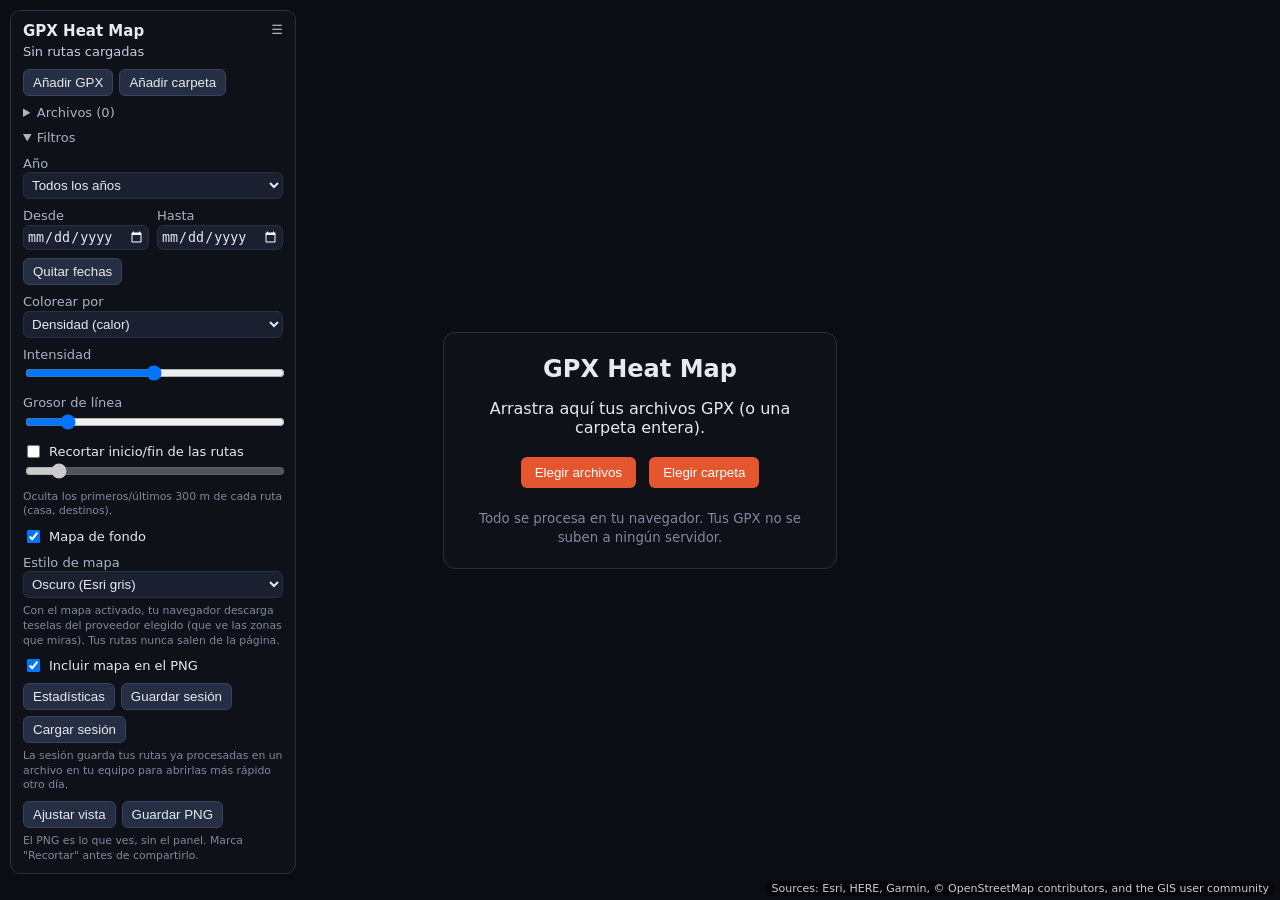
==== GPX-heat-map/index.html @ 0662a4f2 "Add files via upload" ====
<!doctype html>
<html lang="es">
<head>
  <meta charset="utf-8">
  <meta name="viewport" content="width=device-width, initial-scale=1">
  <title>GPX Heat Map</title>
  <link rel="stylesheet" href="css/style.css">
</head>
<body>
  <canvas id="tiles"></canvas>
  <canvas id="heat"></canvas>

  <div id="empty">
    <div class="card">
      <h2>GPX Heat Map</h2>
      <p>Arrastra aquí tus archivos GPX (o una carpeta entera).</p>
      <p>
        <button id="pick" type="button">Elegir archivos</button>
        <button id="pickdir" type="button">Elegir carpeta</button>
      </p>
      <small>Todo se procesa en tu navegador. Tus GPX no se suben a ningún servidor.</small>
    </div>
  </div>

  <div id="panel">
    <span id="toggle" title="Mostrar/ocultar">&#9776;</span>
    <h1>GPX Heat Map</h1>
    <div id="stats">Sin rutas cargadas</div>
    <div id="msg"></div>
    <div id="body">
      <div class="row">
        <button id="add" type="button">Añadir GPX</button>
        <button id="adddir" type="button">Añadir carpeta</button>
      </div>
      <details id="files-box">
        <summary>Archivos (<span id="nfiles">0</span>)</summary>
        <ul id="file-list"></ul>
        <button id="clear" type="button">Quitar todos</button>
      </details>

      <details open>
        <summary>Filtros</summary>
        <label>Año<select id="year"></select></label>
        <div class="two">
          <label>Desde<input type="date" id="dfrom"></label>
          <label>Hasta<input type="date" id="dto"></label>
        </div>
        <button id="dclear" type="button">Quitar fechas</button>
      </details>
      <label>Colorear por
        <select id="mode">
          <option value="density">Densidad (calor)</option>
          <option value="speed">Velocidad</option>
        </select>
      </label>
      <label>Intensidad<input type="range" id="int" min="1" max="100" value="30"></label>
      <label>Grosor de línea<input type="range" id="wid" min="1" max="8" step="0.5" value="2"></label>

      <div class="row"><input type="checkbox" id="crop"><span>Recortar inicio/fin de las rutas</span></div>
      <input type="range" id="cropd" min="100" max="2000" step="50" value="300" disabled>
      <small id="cropv">Oculta los primeros/últimos 300 m de cada ruta (casa, destinos).</small>

      <div class="row"><input type="checkbox" id="map" checked><span>Mapa de fondo</span></div>
      <label>Estilo de mapa<select id="style"></select></label>
      <input type="text" id="customurl" placeholder="https://…/{z}/{x}/{y}.png" hidden>
      <small id="mapnote">Con el mapa activado, tu navegador descarga teselas del proveedor elegido (que ve las zonas que miras). Tus rutas nunca salen de la página.</small>

      <div class="row"><input type="checkbox" id="pngmap" checked><span>Incluir mapa en el PNG</span></div>
      <div class="row">
        <button id="stats-btn" type="button">Estadísticas</button>
        <button id="save-session" type="button">Guardar sesión</button>
        <button id="load-session" type="button">Cargar sesión</button>
      </div>
      <small>La sesión guarda tus rutas ya procesadas en un archivo en tu equipo para abrirlas más rápido otro día.</small>
      <div class="row">
        <button id="reset" type="button">Ajustar vista</button>
        <button id="png" type="button">Guardar PNG</button>
      </div>
      <small>El PNG es lo que ves, sin el panel. Marca "Recortar" antes de compartirlo.</small>
    </div>
  </div>

  <div id="sp" hidden>
    <div class="sp-head">
      <strong>Estadísticas</strong>
      <select id="sp-group">
        <option value="year">por año</option>
        <option value="month" selected>por mes</option>
        <option value="dow">por día</option>
      </select>
      <button id="sp-close" type="button" title="Cerrar">×</button>
    </div>
    <div id="sp-body"></div>
  </div>
  <div id="legend" hidden>
    <div id="lg-bar"></div>
    <div class="lg-labels"><span id="lg-lo"></span><span id="lg-hi"></span></div>
  </div>
  <div id="attr"></div>
  <input id="f-files" type="file" accept=".gpx,application/gpx+xml" multiple hidden>
  <input id="f-dir" type="file" webkitdirectory multiple hidden>
  <input id="f-session" type="file" accept=".gpxheat" hidden>
  <script type="module" src="js/app.js"></script>
</body>
</html>
---- GPX-heat-map/css/style.css ----
html, body { margin:0; height:100%; background:#0b0d12; overflow:hidden; color:#e8eaf0;
  font-family:system-ui,"Segoe UI",Roboto,sans-serif; }
canvas { position:absolute; left:0; top:0; width:100%; height:100%; touch-action:none; }
#tiles { display:none; }
[hidden] { display:none !important; }

#panel { position:absolute; top:10px; left:10px; width:260px; max-height:calc(100% - 20px); overflow-y:auto;
  background:rgba(15,18,26,.92); border:1px solid #2a3040; border-radius:10px; padding:10px 12px;
  font-size:13px; line-height:1.35; }
#panel h1 { font-size:15px; margin:0 0 2px; }
#panel label { display:block; margin-top:8px; color:#aab2c5; }
#panel input[type=range], #panel select, #panel input[type=text] { width:100%; box-sizing:border-box; }
#panel select, #panel input[type=text] { background:#1a2030; color:#e8eaf0; border:1px solid #2a3040; border-radius:6px; padding:4px; }
#panel input[type=text] { margin-top:6px; }
#panel button { background:#262e44; color:#e8eaf0; border:1px solid #39435e; border-radius:6px; padding:5px 9px; margin:8px 6px 0 0; cursor:pointer; }
#panel button:hover { border-color:#e4572e; }
#panel .row { display:flex; align-items:center; gap:6px; margin-top:8px; flex-wrap:wrap; }
#panel .row button { margin:0; }
#panel small { display:block; color:#7f889d; margin-top:6px; }
#toggle { float:right; cursor:pointer; color:#aab2c5; user-select:none; }
#stats { color:#c7cde0; }
#msg { color:#f0b36b; font-size:12px; white-space:pre-line; }
#msg:empty { display:none; }
details { margin-top:8px; }
summary { cursor:pointer; color:#aab2c5; }
#file-list { list-style:none; margin:6px 0 0; padding:0; max-height:140px; overflow-y:auto; }
#file-list li { display:flex; justify-content:space-between; gap:8px; padding:2px 0; border-bottom:1px solid #222838; }
#file-list li span { overflow:hidden; text-overflow:ellipsis; white-space:nowrap; }
#file-list li button { margin:0; padding:0 6px; border:0; background:none; color:#7f889d; font-size:16px; }

#empty { position:absolute; inset:0; display:flex; align-items:center; justify-content:center; pointer-events:none; }
#empty .card { pointer-events:auto; background:rgba(15,18,26,.92); border:1px solid #2a3040; border-radius:12px;
  padding:22px 26px; max-width:340px; text-align:center; }
#empty h2 { margin:0 0 8px; }
#empty button { background:#e4572e; color:#fff; border:0; border-radius:6px; padding:8px 14px; margin:4px; cursor:pointer; }
#empty small { color:#7f889d; }
body.drag::after { content:"Suelta aquí tus GPX"; position:absolute; inset:0; display:flex; align-items:center;
  justify-content:center; font-size:22px; background:rgba(228,87,46,.18); border:3px dashed #e4572e; pointer-events:none; }

#attr { position:absolute; right:6px; bottom:4px; font-size:11px; color:#ccc; background:rgba(0,0,0,.5);
  padding:1px 5px; border-radius:4px; display:none; }
@media (max-width:700px) { #panel { width:calc(100% - 44px); max-height:50%; } }

/* filtros */
#panel .two { display:flex; gap:8px; }
#panel .two label { flex:1; min-width:0; }
#panel input[type=date] { width:100%; box-sizing:border-box; background:#1a2030; color:#e8eaf0; border:1px solid #2a3040; border-radius:6px; padding:3px; color-scheme:dark; }

/* leyenda de velocidad */
#legend { position:absolute; left:10px; bottom:10px; width:200px; background:rgba(15,18,26,.88); border:1px solid #2a3040; border-radius:8px; padding:6px 8px; font-size:11px; color:#c7cde0; }
#lg-bar { height:8px; border-radius:4px; }
.lg-labels { display:flex; justify-content:space-between; margin-top:3px; }

/* panel de estadísticas */
#sp { position:absolute; top:10px; right:10px; width:320px; max-width:calc(100% - 20px); max-height:calc(100% - 20px); overflow-y:auto;
  background:rgba(15,18,26,.94); border:1px solid #2a3040; border-radius:10px; padding:10px 12px; font-size:13px; line-height:1.35; }
.sp-head { display:flex; align-items:center; gap:8px; }
.sp-head strong { flex:1; font-size:15px; }
.sp-head select { background:#1a2030; color:#e8eaf0; border:1px solid #2a3040; border-radius:6px; padding:3px; }
.sp-head button { background:none; border:0; color:#aab2c5; font-size:20px; cursor:pointer; line-height:1; }
#sp h3 { font-size:13px; margin:14px 0 6px; color:#aab2c5; }
#sp .kv { display:grid; grid-template-columns:1fr auto; gap:3px 12px; margin-top:8px; }
#sp .k { color:#7f889d; } #sp .v { text-align:right; }
#sp .chart { max-height:200px; overflow-y:auto; }
.bar-row { display:grid; grid-template-columns:64px 1fr 48px; align-items:center; gap:6px; margin:2px 0; font-size:12px; }
.bar-wrap { background:#1a2030; border-radius:3px; height:10px; }
.bar { background:#e4572e; height:100%; border-radius:3px; }
.bv { text-align:right; color:#c7cde0; }
#sp ol.top { margin:0; padding-left:20px; }
#sp button.link { background:none; border:0; color:#8fb4ff; cursor:pointer; padding:2px 0; text-align:left; font-size:13px; }
#sp button.link:hover { text-decoration:underline; }
#sp .muted { color:#7f889d; display:block; margin-top:8px; font-size:12px; }
@media (max-width:700px) { #sp { top:auto; bottom:10px; max-height:55%; } }
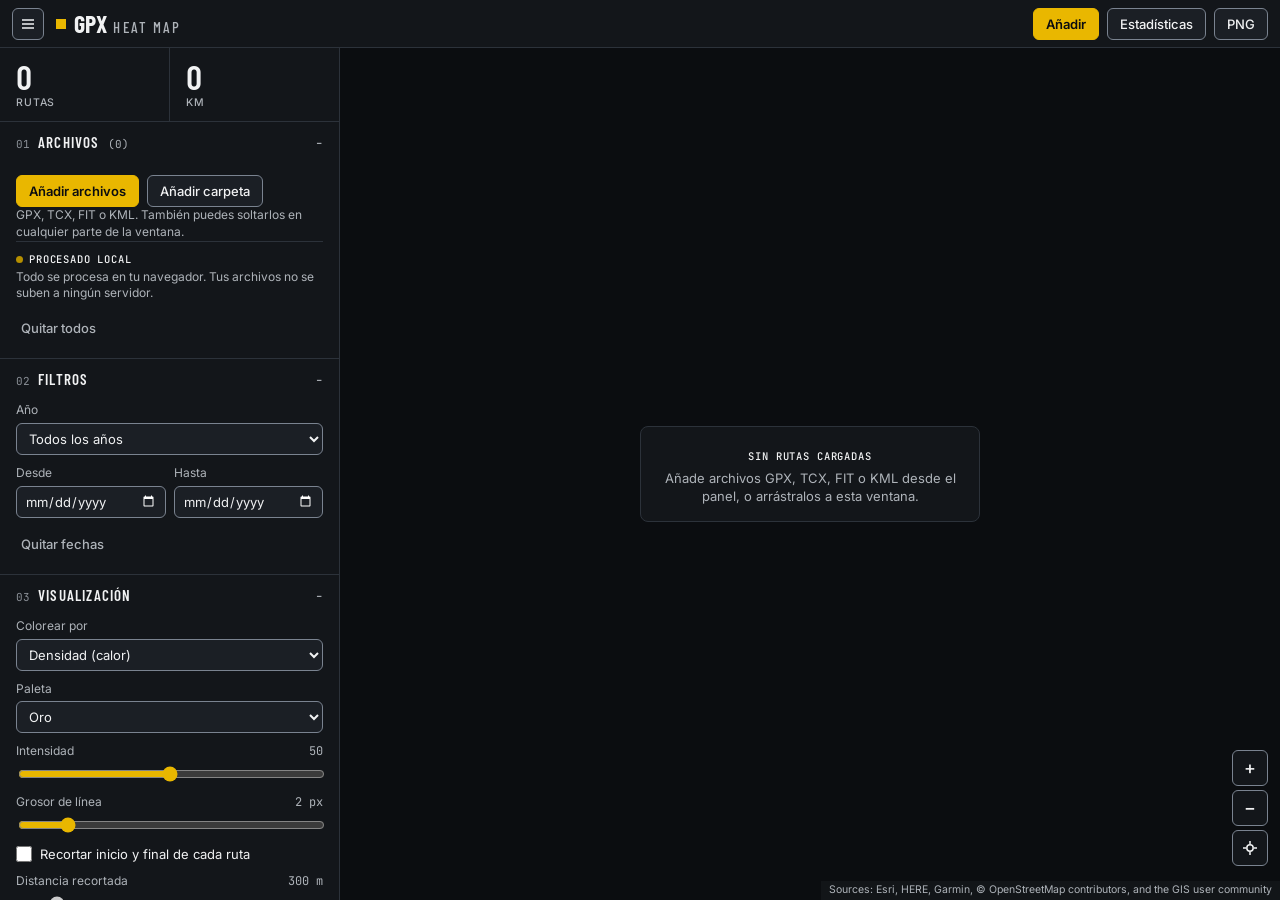
==== commit 51ed3ada: "Add files via upload" ====
--- a/GPX-heat-map/index.html
+++ b/GPX-heat-map/index.html
@@ -1,103 +1,165 @@
 <!doctype html>
+<!-- SPDX-License-Identifier: GPL-3.0-or-later · Copyright (C) 2026 Edum19 · ver LICENSE -->
 <html lang="es">
 <head>
   <meta charset="utf-8">
-  <meta name="viewport" content="width=device-width, initial-scale=1">
+  <meta name="viewport" content="width=device-width, initial-scale=1, viewport-fit=cover">
+  <meta name="theme-color" content="#0B0D10">
   <title>GPX Heat Map</title>
+  <link rel="icon" type="image/png" href="/favicon-96x96.png" sizes="96x96" />
+  <link rel="icon" type="image/svg+xml" href="/favicon.svg" />
+  <link rel="shortcut icon" href="/favicon.ico" />
+  <link rel="apple-touch-icon" sizes="180x180" href="/apple-touch-icon.png" />
+  <meta name="apple-mobile-web-app-title" content="GPX Heat Map" />
+  <link rel="manifest" href="/site.webmanifest" />
+  <meta name="description" content="Mapa de calor de tus rutas GPX, TCX, FIT y KML. Todo se procesa en tu navegador.">
+  <link rel="preconnect" href="https://fonts.googleapis.com">
+  <link rel="preconnect" href="https://fonts.gstatic.com" crossorigin>
+  <link rel="stylesheet" href="https://fonts.googleapis.com/css2?family=Barlow+Condensed:wght@500;600;700&family=Inter:wght@400;500;600&family=JetBrains+Mono:wght@400;500&display=swap">
   <link rel="stylesheet" href="css/style.css">
 </head>
 <body>
-  <canvas id="tiles"></canvas>
-  <canvas id="heat"></canvas>
+  <noscript><p class="ns">Esta herramienta necesita JavaScript para procesar tus archivos en el navegador.</p></noscript>
+  <header id="top">
+    <button id="toggle" class="btn icon" type="button" aria-expanded="true" aria-controls="panel" aria-label="Mostrar u ocultar el panel">
+      <svg width="16" height="16" viewBox="0 0 16 16" aria-hidden="true"><path d="M2 4h12M2 8h12M2 12h12" stroke="currentColor" stroke-width="1.6" fill="none"/></svg>
+    </button>
+    <div class="brand"><span class="mark" aria-hidden="true"></span><b>GPX</b><span>HEAT MAP</span></div>
+    <nav class="actions" aria-label="Acciones principales">
+      <button class="btn primary js-add" type="button">Añadir</button>
+      <button id="stats-btn" class="btn" type="button" aria-pressed="false" aria-controls="sp">Estadísticas</button>
+      <button class="btn js-png desk" type="button">PNG</button>
+    </nav>
+  </header>
 
-  <div id="empty">
-    <div class="card">
-      <h2>GPX Heat Map</h2>
-      <p>Arrastra aquí tus archivos GPX (o una carpeta entera).</p>
-      <p>
-        <button id="pick" type="button">Elegir archivos</button>
-        <button id="pickdir" type="button">Elegir carpeta</button>
-      </p>
-      <small>Todo se procesa en tu navegador. Tus GPX no se suben a ningún servidor.</small>
-    </div>
+  <div id="work">
+    <aside id="panel" aria-label="Panel de control">
+      <div class="p-head">
+        <div class="readout" aria-live="polite">
+          <div class="num"><span class="n" id="r-routes">0</span><span class="l">Rutas</span></div>
+          <div class="num"><span class="n" id="r-km">0</span><span class="l">Km</span></div>
+          <div class="num" id="r-time-box" hidden><span class="n" id="r-time">0</span><span class="l">Horas</span></div>
+        </div>
+        <button id="sheet-toggle" class="btn sheet-toggle" type="button" aria-expanded="false" aria-controls="p-body">Panel</button>
+      </div>
+      <progress id="prog" hidden></progress>
+      <div id="msg" role="status" aria-live="polite"></div>
+
+      <div id="p-body">
+        <details class="sec" open>
+          <summary><span class="no" aria-hidden="true">01</span><span class="ttl">Archivos</span><span class="cnt">(<span id="nfiles">0</span>)</span></summary>
+          <div class="sec-body">
+            <div id="sel" hidden>
+              <div class="sel-h"><span class="tag">Ruta seleccionada</span><button id="sel-clear" class="x" type="button" aria-label="Quitar selección">×</button></div>
+              <div id="sel-name" class="sel-name"></div>
+              <dl id="sel-kv" class="sel-kv"></dl>
+            </div>
+            <div class="row">
+              <button class="btn primary js-add" type="button">Añadir archivos</button>
+              <button id="adddir" class="btn" type="button">Añadir carpeta</button>
+            </div>
+            <p class="hint">GPX, TCX, FIT o KML. También puedes soltarlos en cualquier parte de la ventana.</p>
+            <p class="local"><span class="tag"><span class="dot" aria-hidden="true"></span>Procesado local</span>
+              Todo se procesa en tu navegador. Tus archivos no se suben a ningún servidor.</p>
+            <ul id="file-list"></ul>
+            <button id="clear" class="btn ghost" type="button">Quitar todos</button>
+          </div>
+        </details>
+
+        <details class="sec" open>
+          <summary><span class="no" aria-hidden="true">02</span><span class="ttl">Filtros</span></summary>
+          <div class="sec-body">
+            <label class="f">Año<select id="year"></select></label>
+            <div class="two">
+              <label class="f">Desde<input type="date" id="dfrom"></label>
+              <label class="f">Hasta<input type="date" id="dto"></label>
+            </div>
+            <button id="dclear" class="btn ghost" type="button">Quitar fechas</button>
+          </div>
+        </details>
+
+        <details class="sec" open>
+          <summary><span class="no" aria-hidden="true">03</span><span class="ttl">Visualización</span></summary>
+          <div class="sec-body">
+            <label class="f">Colorear por
+              <select id="mode">
+                <option value="density">Densidad (calor)</option>
+                <option value="speed">Velocidad</option>
+              </select>
+            </label>
+            <label class="f">Paleta<select id="palette"></select></label>
+            <label class="f r">Intensidad <output id="o-int" class="mono"></output><input type="range" id="int" min="1" max="100" value="30"></label>
+            <label class="f r">Grosor de línea <output id="o-wid" class="mono"></output><input type="range" id="wid" min="1" max="8" step="0.5" value="2"></label>
+            <label class="chk"><input type="checkbox" id="crop"><span>Recortar inicio y final de cada ruta</span></label>
+            <label class="f r">Distancia recortada <output id="o-cropd" class="mono"></output><input type="range" id="cropd" min="100" max="2000" step="50" value="300" disabled></label>
+            <p class="hint" id="cropv">Oculta el inicio y el final de cada ruta (casa, destinos).</p>
+          </div>
+        </details>
+
+        <details class="sec">
+          <summary><span class="no" aria-hidden="true">04</span><span class="ttl">Mapa</span></summary>
+          <div class="sec-body">
+            <label class="chk"><input type="checkbox" id="usemap" checked><span>Mostrar mapa de fondo</span></label>
+            <label class="f">Estilo<select id="style"></select></label>
+            <input type="text" id="customurl" placeholder="https://…/{z}/{x}/{y}.png" aria-label="URL de teselas personalizada" hidden>
+            <p class="hint">Con el mapa activado, tu navegador descarga teselas del proveedor elegido, que ve las zonas que miras. Tus rutas nunca salen de la página.</p>
+          </div>
+        </details>
+
+        <details class="sec">
+          <summary><span class="no" aria-hidden="true">05</span><span class="ttl">Exportar y sesión</span></summary>
+          <div class="sec-body">
+            <label class="chk"><input type="checkbox" id="pngmap" checked><span>Incluir mapa en el PNG</span></label>
+            <div class="row">
+              <button class="btn js-png" type="button">Guardar PNG</button>
+            </div>
+            <p class="hint">El PNG es lo que ves en el mapa. Activa el recorte antes de compartirlo.</p>
+            <div class="row">
+              <button id="save-session" class="btn" type="button">Guardar sesión</button>
+              <button id="load-session" class="btn" type="button">Cargar sesión</button>
+            </div>
+            <p class="hint">La sesión guarda tus rutas ya procesadas en un archivo en tu equipo para abrirlas más rápido otro día.</p>
+          </div>
+        </details>
+      </div>
+    </aside>
+
+    <main id="map-area">
+      <canvas id="tiles" aria-hidden="true"></canvas>
+      <div id="map-empty" hidden><div class="box"><p class="tag">Sin rutas cargadas</p><p>Añade archivos GPX, TCX, FIT o KML desde el panel, o arrástralos a esta ventana.</p></div></div>
+      <canvas id="heat" tabindex="0" role="application" aria-label="Mapa de calor de rutas. Flechas para mover, más y menos para el zoom, cero para ajustar la vista."></canvas>
+
+      <div id="legend" hidden>
+        <div id="lg-title" class="tag"></div>
+        <div id="lg-bar"></div>
+        <div class="lg-labels mono"><span id="lg-lo"></span><span id="lg-hi"></span></div>
+      </div>
+
+      <div id="map-ctl">
+        <button id="zin" class="btn icon" type="button" aria-label="Acercar">+</button>
+        <button id="zout" class="btn icon" type="button" aria-label="Alejar">&minus;</button>
+        <button id="reset" class="btn icon" type="button" aria-label="Ajustar la vista a las rutas">
+          <svg width="16" height="16" viewBox="0 0 16 16" aria-hidden="true"><circle cx="8" cy="8" r="3.2" stroke="currentColor" stroke-width="1.5" fill="none"/><path d="M8 1v3M8 12v3M1 8h3M12 8h3" stroke="currentColor" stroke-width="1.5"/></svg>
+        </button>
+      </div>
+      <div id="attr"></div>
+    </main>
+
+    <aside id="sp" hidden aria-label="Estadísticas">
+      <div class="sp-head">
+        <strong>Estadísticas</strong>
+        <select id="sp-group" aria-label="Agrupar por">
+          <option value="year">por año</option>
+          <option value="month" selected>por mes</option>
+          <option value="dow">por día</option>
+        </select>
+        <button id="sp-close" class="btn icon" type="button" aria-label="Cerrar estadísticas">×</button>
+      </div>
+      <div id="sp-body"></div>
+    </aside>
   </div>
 
-  <div id="panel">
-    <span id="toggle" title="Mostrar/ocultar">&#9776;</span>
-    <h1>GPX Heat Map</h1>
-    <div id="stats">Sin rutas cargadas</div>
-    <div id="msg"></div>
-    <div id="body">
-      <div class="row">
-        <button id="add" type="button">Añadir GPX</button>
-        <button id="adddir" type="button">Añadir carpeta</button>
-      </div>
-      <details id="files-box">
-        <summary>Archivos (<span id="nfiles">0</span>)</summary>
-        <ul id="file-list"></ul>
-        <button id="clear" type="button">Quitar todos</button>
-      </details>
-
-      <details open>
-        <summary>Filtros</summary>
-        <label>Año<select id="year"></select></label>
-        <div class="two">
-          <label>Desde<input type="date" id="dfrom"></label>
-          <label>Hasta<input type="date" id="dto"></label>
-        </div>
-        <button id="dclear" type="button">Quitar fechas</button>
-      </details>
-      <label>Colorear por
-        <select id="mode">
-          <option value="density">Densidad (calor)</option>
-          <option value="speed">Velocidad</option>
-        </select>
-      </label>
-      <label>Intensidad<input type="range" id="int" min="1" max="100" value="30"></label>
-      <label>Grosor de línea<input type="range" id="wid" min="1" max="8" step="0.5" value="2"></label>
-
-      <div class="row"><input type="checkbox" id="crop"><span>Recortar inicio/fin de las rutas</span></div>
-      <input type="range" id="cropd" min="100" max="2000" step="50" value="300" disabled>
-      <small id="cropv">Oculta los primeros/últimos 300 m de cada ruta (casa, destinos).</small>
-
-      <div class="row"><input type="checkbox" id="map" checked><span>Mapa de fondo</span></div>
-      <label>Estilo de mapa<select id="style"></select></label>
-      <input type="text" id="customurl" placeholder="https://…/{z}/{x}/{y}.png" hidden>
-      <small id="mapnote">Con el mapa activado, tu navegador descarga teselas del proveedor elegido (que ve las zonas que miras). Tus rutas nunca salen de la página.</small>
-
-      <div class="row"><input type="checkbox" id="pngmap" checked><span>Incluir mapa en el PNG</span></div>
-      <div class="row">
-        <button id="stats-btn" type="button">Estadísticas</button>
-        <button id="save-session" type="button">Guardar sesión</button>
-        <button id="load-session" type="button">Cargar sesión</button>
-      </div>
-      <small>La sesión guarda tus rutas ya procesadas en un archivo en tu equipo para abrirlas más rápido otro día.</small>
-      <div class="row">
-        <button id="reset" type="button">Ajustar vista</button>
-        <button id="png" type="button">Guardar PNG</button>
-      </div>
-      <small>El PNG es lo que ves, sin el panel. Marca "Recortar" antes de compartirlo.</small>
-    </div>
-  </div>
-
-  <div id="sp" hidden>
-    <div class="sp-head">
-      <strong>Estadísticas</strong>
-      <select id="sp-group">
-        <option value="year">por año</option>
-        <option value="month" selected>por mes</option>
-        <option value="dow">por día</option>
-      </select>
-      <button id="sp-close" type="button" title="Cerrar">×</button>
-    </div>
-    <div id="sp-body"></div>
-  </div>
-  <div id="legend" hidden>
-    <div id="lg-bar"></div>
-    <div class="lg-labels"><span id="lg-lo"></span><span id="lg-hi"></span></div>
-  </div>
-  <div id="attr"></div>
-  <input id="f-files" type="file" accept=".gpx,application/gpx+xml" multiple hidden>
+  <input id="f-files" type="file" accept=".gpx,.tcx,.fit,.kml,.gpxheat" multiple hidden>
   <input id="f-dir" type="file" webkitdirectory multiple hidden>
   <input id="f-session" type="file" accept=".gpxheat" hidden>
   <script type="module" src="js/app.js"></script>
--- a/GPX-heat-map/css/style.css
+++ b/GPX-heat-map/css/style.css
@@ -1,73 +1,191 @@
-html, body { margin:0; height:100%; background:#0b0d12; overflow:hidden; color:#e8eaf0;
-  font-family:system-ui,"Segoe UI",Roboto,sans-serif; }
-canvas { position:absolute; left:0; top:0; width:100%; height:100%; touch-action:none; }
+/* SPDX-License-Identifier: GPL-3.0-or-later
+   Copyright (C) 2026 Edum19. Este programa es software libre: consulta el archivo LICENSE. */
+:root {
+  --bg:#0B0D10; --bg2:#13161A; --surface:#1B1F25; --elev:#252A31; --line:#2C323A; --ctl:#7A8390;
+  --text:#F1F2F3; --text2:#AEB3B9; --text3:#8B9097; --gold:#E9B700; --gold-d:#B58F00;
+  --warn:#F5A54A; --err:#F08070;
+  --ui:Inter,system-ui,"Segoe UI",Roboto,sans-serif;
+  --cond:"Barlow Condensed","Roboto Condensed","Arial Narrow","Helvetica Neue",sans-serif;
+  --mono:"JetBrains Mono",ui-monospace,SFMono-Regular,Consolas,monospace;
+  --top:48px; --panel-w:340px;
+}
+* { box-sizing:border-box; }
+html, body { margin:0; height:100%; background:var(--bg); color:var(--text); overflow:hidden; overscroll-behavior:none;
+  font:13px/1.4 var(--ui); -webkit-text-size-adjust:100%; }
+body { display:flex; flex-direction:column; height:100vh; height:100dvh; }
+[hidden] { display:none !important; }
+:focus-visible { outline:2px solid var(--gold); outline-offset:2px; }
+.mono { font-family:var(--mono); font-size:12px; font-variant-numeric:tabular-nums; }
+
+/* ---------- barra superior ---------- */
+#top { flex:none; height:calc(var(--top) + env(safe-area-inset-top)); padding:env(safe-area-inset-top) 12px 0;
+  display:flex; align-items:center; gap:12px; background:var(--bg2); border-bottom:1px solid var(--line); }
+.brand { display:flex; align-items:baseline; gap:6px; font-family:var(--cond); text-transform:uppercase; white-space:nowrap; }
+.brand b { font-size:24px; font-weight:700; letter-spacing:.02em; }
+.brand span:last-child { font-size:15px; font-weight:500; letter-spacing:.14em; color:var(--text2); }
+.brand .mark { width:10px; height:10px; background:var(--gold); align-self:center; margin-right:2px; }
+.actions { margin-left:auto; display:flex; gap:8px; }
+
+/* ---------- botones y controles ---------- */
+.btn { height:32px; padding:0 12px; font:500 13px var(--ui); color:var(--text); background:var(--surface);
+  border:1px solid var(--ctl); border-radius:6px; cursor:pointer; white-space:nowrap; }
+.btn:hover { background:var(--elev); border-color:var(--text3); }
+.btn[aria-pressed=true] { border-color:var(--gold); }
+.btn.primary { background:var(--gold); border-color:var(--gold); color:var(--bg); font-weight:600; }
+.btn.primary:hover { background:#F2C733; border-color:#F2C733; }
+.btn.ghost { background:none; border-color:transparent; color:var(--text2); padding:0 4px; }
+.btn.ghost:hover { color:var(--text); text-decoration:underline; background:none; }
+.btn.icon { width:32px; padding:0; display:inline-flex; align-items:center; justify-content:center; font-size:18px; line-height:1; }
+.btn:disabled { opacity:.45; cursor:default; }
+
+select, input[type=text], input[type=date] { width:100%; height:32px; padding:0 8px; font:13px var(--ui); color:var(--text);
+  background:var(--surface); border:1px solid var(--ctl); border-radius:6px; color-scheme:dark; }
+input[type=range] { width:100%; accent-color:var(--gold); }
+input[type=checkbox] { accent-color:var(--gold); width:16px; height:16px; margin:0; }
+.tag { font:500 10.5px var(--mono); text-transform:uppercase; letter-spacing:.08em; color:var(--text2); }
+
+/* ---------- estructura ---------- */
+#work { flex:1; min-height:0; display:flex; }
+#panel { flex:none; width:var(--panel-w); display:flex; flex-direction:column; min-height:0; overflow-y:auto;
+  background:var(--bg2); border-right:1px solid var(--line); overscroll-behavior:contain; -webkit-overflow-scrolling:touch; }
+body.panel-off #panel { display:none; }
+#map-area { position:relative; flex:1; min-width:0; overflow:hidden; background:var(--bg); }
+#map-area canvas { position:absolute; left:0; top:0; width:100%; height:100%; touch-action:none; }
 #tiles { display:none; }
-[hidden] { display:none !important; }
+#heat:focus-visible { outline-offset:-3px; }
 
-#panel { position:absolute; top:10px; left:10px; width:260px; max-height:calc(100% - 20px); overflow-y:auto;
-  background:rgba(15,18,26,.92); border:1px solid #2a3040; border-radius:10px; padding:10px 12px;
-  font-size:13px; line-height:1.35; }
-#panel h1 { font-size:15px; margin:0 0 2px; }
-#panel label { display:block; margin-top:8px; color:#aab2c5; }
-#panel input[type=range], #panel select, #panel input[type=text] { width:100%; box-sizing:border-box; }
-#panel select, #panel input[type=text] { background:#1a2030; color:#e8eaf0; border:1px solid #2a3040; border-radius:6px; padding:4px; }
-#panel input[type=text] { margin-top:6px; }
-#panel button { background:#262e44; color:#e8eaf0; border:1px solid #39435e; border-radius:6px; padding:5px 9px; margin:8px 6px 0 0; cursor:pointer; }
-#panel button:hover { border-color:#e4572e; }
-#panel .row { display:flex; align-items:center; gap:6px; margin-top:8px; flex-wrap:wrap; }
-#panel .row button { margin:0; }
-#panel small { display:block; color:#7f889d; margin-top:6px; }
-#toggle { float:right; cursor:pointer; color:#aab2c5; user-select:none; }
-#stats { color:#c7cde0; }
-#msg { color:#f0b36b; font-size:12px; white-space:pre-line; }
-#msg:empty { display:none; }
-details { margin-top:8px; }
-summary { cursor:pointer; color:#aab2c5; }
-#file-list { list-style:none; margin:6px 0 0; padding:0; max-height:140px; overflow-y:auto; }
-#file-list li { display:flex; justify-content:space-between; gap:8px; padding:2px 0; border-bottom:1px solid #222838; }
-#file-list li span { overflow:hidden; text-overflow:ellipsis; white-space:nowrap; }
-#file-list li button { margin:0; padding:0 6px; border:0; background:none; color:#7f889d; font-size:16px; }
+/* ---------- lectura de datos ---------- */
+.p-head { display:flex; align-items:stretch; border-bottom:1px solid var(--line); }
+.readout, .nums { display:flex; flex:1; }
+.num { display:flex; flex-direction:column; gap:2px; padding:12px 16px; flex:1; min-width:0; }
+.num + .num { border-left:1px solid var(--line); }
+.num .n { font:600 34px/1 var(--cond); font-variant-numeric:tabular-nums; }
+.num .l { font:500 10.5px var(--ui); text-transform:uppercase; letter-spacing:.08em; color:var(--text2); }
+.sheet-toggle { display:none; }
 
-#empty { position:absolute; inset:0; display:flex; align-items:center; justify-content:center; pointer-events:none; }
-#empty .card { pointer-events:auto; background:rgba(15,18,26,.92); border:1px solid #2a3040; border-radius:12px;
-  padding:22px 26px; max-width:340px; text-align:center; }
-#empty h2 { margin:0 0 8px; }
-#empty button { background:#e4572e; color:#fff; border:0; border-radius:6px; padding:8px 14px; margin:4px; cursor:pointer; }
-#empty small { color:#7f889d; }
-body.drag::after { content:"Suelta aquí tus GPX"; position:absolute; inset:0; display:flex; align-items:center;
-  justify-content:center; font-size:22px; background:rgba(228,87,46,.18); border:3px dashed #e4572e; pointer-events:none; }
+/* ---------- mensajes y progreso ---------- */
+#msg { margin:0; padding:0 16px; font-size:12px; white-space:pre-line; }
+#msg:not(:empty) { padding:8px 16px; border-bottom:1px solid var(--line); background:var(--surface); border-left:3px solid var(--text3); }
+#msg.err { border-left-color:var(--err); } #msg.err::first-line { color:var(--err); font-weight:600; }
+#msg.warn { border-left-color:var(--warn); } #msg.warn::first-line { color:var(--warn); font-weight:600; }
+progress { display:block; width:100%; height:3px; border:0; appearance:none; background:var(--elev); }
+progress::-webkit-progress-bar { background:var(--elev); }
+progress::-webkit-progress-value { background:var(--gold); }
+progress::-moz-progress-bar { background:var(--gold); }
 
-#attr { position:absolute; right:6px; bottom:4px; font-size:11px; color:#ccc; background:rgba(0,0,0,.5);
-  padding:1px 5px; border-radius:4px; display:none; }
-@media (max-width:700px) { #panel { width:calc(100% - 44px); max-height:50%; } }
+/* ---------- secciones ---------- */
+.sec { border-bottom:1px solid var(--line); }
+.sec summary { display:flex; align-items:baseline; gap:8px; padding:11px 16px; cursor:pointer; list-style:none; }
+.sec summary::-webkit-details-marker { display:none; }
+.sec summary::after { content:"+"; margin-left:auto; font:400 14px var(--mono); color:var(--text2); }
+.sec[open] > summary::after { content:"−"; }
+.sec .no { font:400 11px var(--mono); color:var(--text3); }
+.sec .ttl { font:600 15px var(--cond); text-transform:uppercase; letter-spacing:.08em; }
+.sec .cnt { font:400 11px var(--mono); color:var(--text2); }
+.sec-body { padding:2px 16px 14px; }
+.sec-body > * + * { margin-top:10px; }
+.f { display:block; font-size:12px; color:var(--text2); }
+.f > select, .f > input { margin-top:4px; }
+.f.r { display:grid; grid-template-columns:1fr auto; gap:2px 8px; }
+.f.r input { grid-column:1 / -1; }
+.chk { display:flex; align-items:center; gap:8px; color:var(--text); cursor:pointer; }
+.two { display:flex; gap:8px; } .two .f { flex:1; min-width:0; }
+.row { display:flex; gap:8px; flex-wrap:wrap; }
+.hint { margin:0; color:var(--text2); font-size:12px; }
+.local { margin:0; padding-top:10px; border-top:1px solid var(--line); color:var(--text2); font-size:12px; }
+.local .tag { display:block; margin-bottom:3px; color:var(--text); }
+.dot { display:inline-block; width:7px; height:7px; border-radius:50%; background:var(--gold-d); margin-right:6px; }
 
-/* filtros */
-#panel .two { display:flex; gap:8px; }
-#panel .two label { flex:1; min-width:0; }
-#panel input[type=date] { width:100%; box-sizing:border-box; background:#1a2030; color:#e8eaf0; border:1px solid #2a3040; border-radius:6px; padding:3px; color-scheme:dark; }
+/* ---------- lista de archivos y ruta seleccionada ---------- */
+#file-list { list-style:none; margin:0; padding:0; max-height:220px; overflow-y:auto; border-top:1px solid var(--line); }
+#file-list:empty { display:none; }
+#file-list li { display:flex; border-bottom:1px solid var(--bg); }
+.fl { flex:1; min-width:0; display:flex; justify-content:space-between; gap:8px; padding:6px 6px 6px 8px; text-align:left;
+  background:none; border:0; border-left:2px solid transparent; color:var(--text); cursor:pointer; font:12px var(--ui); }
+.fl:hover { background:var(--surface); }
+.fl[aria-pressed=true] { background:var(--surface); border-left-color:var(--gold); font-weight:600; }
+.fl[aria-pressed=true] .fn::before { content:"▸ "; color:var(--gold); }
+.fn { overflow:hidden; text-overflow:ellipsis; white-space:nowrap; }
+.fk { font:400 11px var(--mono); color:var(--text2); white-space:nowrap; }
+.x { background:none; border:0; color:var(--text2); font-size:18px; line-height:1; padding:0 8px; cursor:pointer; }
+.x:hover { color:var(--text); }
+#sel { padding:10px 12px; background:var(--surface); border:1px solid var(--gold-d); border-left:3px solid var(--gold); border-radius:4px; }
+.sel-h { display:flex; align-items:center; justify-content:space-between; }
+.sel-name { margin-top:4px; font-weight:600; word-break:break-all; }
+.sel-kv { display:grid; grid-template-columns:auto 1fr; gap:2px 12px; margin:8px 0 0; }
+.sel-kv dt { color:var(--text2); font-size:12px; } .sel-kv dd { margin:0; text-align:right; font:400 12px var(--mono); }
 
-/* leyenda de velocidad */
-#legend { position:absolute; left:10px; bottom:10px; width:200px; background:rgba(15,18,26,.88); border:1px solid #2a3040; border-radius:8px; padding:6px 8px; font-size:11px; color:#c7cde0; }
-#lg-bar { height:8px; border-radius:4px; }
-.lg-labels { display:flex; justify-content:space-between; margin-top:3px; }
+/* ---------- leyenda, controles del mapa y atribución (dentro del mapa) ---------- */
+#legend { position:absolute; left:12px; bottom:12px; width:min(200px, calc(100% - 96px)); padding:8px 10px;
+  background:var(--bg2); border:1px solid var(--line); border-radius:6px; pointer-events:none; }
+#lg-bar { height:8px; margin:6px 0 4px; border-radius:2px; }
+.lg-labels { display:flex; justify-content:space-between; color:var(--text2); font-size:11px; }
+#map-ctl { position:absolute; right:12px; bottom:34px; display:flex; flex-direction:column; gap:4px; }
+#map-ctl .btn { background:var(--bg2); width:36px; height:36px; }
+#map-ctl .btn:hover { background:var(--elev); }
+#attr { position:absolute; right:0; bottom:0; max-width:80%; padding:2px 8px; font-size:10.5px; color:var(--text2);
+  background:rgba(19,22,26,.92); display:none; }
+body.drag::after { content:"Suelta aquí tus archivos"; position:fixed; inset:0; z-index:50; display:flex; align-items:center;
+  justify-content:center; font:600 28px var(--cond); text-transform:uppercase; letter-spacing:.08em;
+  background:rgba(11,13,16,.8); border:2px dashed var(--gold); pointer-events:none; }
 
-/* panel de estadísticas */
-#sp { position:absolute; top:10px; right:10px; width:320px; max-width:calc(100% - 20px); max-height:calc(100% - 20px); overflow-y:auto;
-  background:rgba(15,18,26,.94); border:1px solid #2a3040; border-radius:10px; padding:10px 12px; font-size:13px; line-height:1.35; }
-.sp-head { display:flex; align-items:center; gap:8px; }
-.sp-head strong { flex:1; font-size:15px; }
-.sp-head select { background:#1a2030; color:#e8eaf0; border:1px solid #2a3040; border-radius:6px; padding:3px; }
-.sp-head button { background:none; border:0; color:#aab2c5; font-size:20px; cursor:pointer; line-height:1; }
-#sp h3 { font-size:13px; margin:14px 0 6px; color:#aab2c5; }
-#sp .kv { display:grid; grid-template-columns:1fr auto; gap:3px 12px; margin-top:8px; }
-#sp .k { color:#7f889d; } #sp .v { text-align:right; }
-#sp .chart { max-height:200px; overflow-y:auto; }
-.bar-row { display:grid; grid-template-columns:64px 1fr 48px; align-items:center; gap:6px; margin:2px 0; font-size:12px; }
-.bar-wrap { background:#1a2030; border-radius:3px; height:10px; }
-.bar { background:#e4572e; height:100%; border-radius:3px; }
-.bv { text-align:right; color:#c7cde0; }
-#sp ol.top { margin:0; padding-left:20px; }
-#sp button.link { background:none; border:0; color:#8fb4ff; cursor:pointer; padding:2px 0; text-align:left; font-size:13px; }
-#sp button.link:hover { text-decoration:underline; }
-#sp .muted { color:#7f889d; display:block; margin-top:8px; font-size:12px; }
-@media (max-width:700px) { #sp { top:auto; bottom:10px; max-height:55%; } }
+/* ---------- estadísticas (columna derecha en escritorio) ---------- */
+#sp { flex:none; width:360px; overflow-y:auto; overscroll-behavior:contain; background:var(--bg2); border-left:1px solid var(--line); }
+.sp-head { position:sticky; top:0; z-index:1; display:flex; align-items:center; gap:8px; padding:10px 16px; background:var(--bg2); border-bottom:1px solid var(--line); }
+.sp-head strong { flex:1; font:600 17px var(--cond); text-transform:uppercase; letter-spacing:.08em; }
+.sp-head select { width:auto; }
+#sp-body { padding:0 0 16px; }
+#sp-body .nums { flex-wrap:wrap; }
+#sp-body .num { flex:1 1 50%; padding:12px 16px; border-bottom:1px solid var(--line); }
+#sp-body .num:nth-child(even) { border-left:1px solid var(--line); }
+#sp-body .num:nth-child(odd) { border-left:0; }
+#sp h3 { display:flex; gap:8px; align-items:baseline; margin:16px 16px 6px; font:600 15px var(--cond); text-transform:uppercase; letter-spacing:.08em; }
+#sp h3 .no { font:400 11px var(--mono); color:var(--text3); }
+#sp .chart { max-height:220px; overflow-y:auto; margin:0 16px; }
+.bar-row { display:grid; grid-template-columns:64px 1fr 52px; align-items:center; gap:8px; margin:4px 0; font-size:12px; }
+.bar-row .bl { font-family:var(--mono); font-size:11px; color:var(--text2); }
+.bar-wrap { background:var(--surface); height:8px; }
+.bar { background:var(--gold); height:100%; }
+.bv { text-align:right; font:400 12px var(--mono); }
+#sp ol.top { margin:0 16px; padding:0; list-style:none; counter-reset:t; }
+#sp ol.top li { counter-increment:t; border-bottom:1px solid var(--surface); }
+#sp button.link { width:100%; display:flex; justify-content:space-between; gap:10px; padding:7px 0; background:none; border:0; color:var(--text); cursor:pointer; text-align:left; font:12.5px var(--ui); }
+#sp button.link::before { content:counter(t); font:400 11px var(--mono); color:var(--text3); width:14px; flex:none; }
+#sp button.link:hover .ln { color:var(--gold); text-decoration:underline; }
+#sp .ln { flex:1; min-width:0; overflow:hidden; text-overflow:ellipsis; white-space:nowrap; }
+#sp .muted { margin:8px 16px 0; color:var(--text2); font-size:12px; }
+
+/* ---------- tablet y móvil ---------- */
+@media (max-width:760px) {
+  .brand > span:last-child { display:none; }
+  :root { --top:44px; }
+  #toggle, .desk { display:none; }
+  #work { flex-direction:column; }
+  #map-area { order:1; min-height:180px; }
+  #panel { order:2; width:auto; max-height:58vh; max-height:58dvh; border-right:0; border-top:1px solid var(--line);
+    padding-bottom:env(safe-area-inset-bottom); }
+  .sheet-toggle { display:inline-flex; align-items:center; align-self:center; margin:0 12px; height:36px; }
+  #panel.collapsed #p-body { display:none; }
+  .btn, select, input[type=text], input[type=date] { min-height:40px; font-size:16px; }
+  .btn.icon { min-width:40px; }
+  #top .btn { min-height:34px; height:34px; font-size:14px; }
+  input[type=checkbox] { width:22px; height:22px; }
+  input[type=range] { height:32px; }
+  .num { padding:10px 12px; } .num .n { font-size:30px; }
+  #map-ctl .btn { width:44px; height:44px; }
+  #map-ctl { bottom:30px; }
+  #sp { position:fixed; inset:0; z-index:30; width:auto; border-left:0; padding-bottom:env(safe-area-inset-bottom); }
+  .sp-head { padding-top:calc(10px + env(safe-area-inset-top)); }
+  #sp .chart { max-height:none; }
+  #sp button.link { padding:11px 0; font-size:14px; }
+  .bar-row { grid-template-columns:72px 1fr 56px; font-size:13px; }
+}
+/* estado vacío del mapa */
+#map-empty { position:absolute; inset:0; display:flex; align-items:center; justify-content:center; padding:24px; pointer-events:none; }
+#map-empty .box { pointer-events:auto; max-width:340px; padding:16px 20px; background:var(--bg2); border:1px solid var(--line); border-radius:8px; text-align:center; color:var(--text2); }
+#map-empty .box p { margin:6px 0 0; }
+#map-empty .box .tag { color:var(--text); }
+#file-list li.more { display:block; padding:6px 8px; color:var(--text2); font-size:12px; border-bottom:0; }
+.ns { padding:24px; color:var(--text2); }
+
+@media (prefers-reduced-motion:reduce) { *, *::before, *::after { transition:none !important; animation:none !important; scroll-behavior:auto !important; } }
